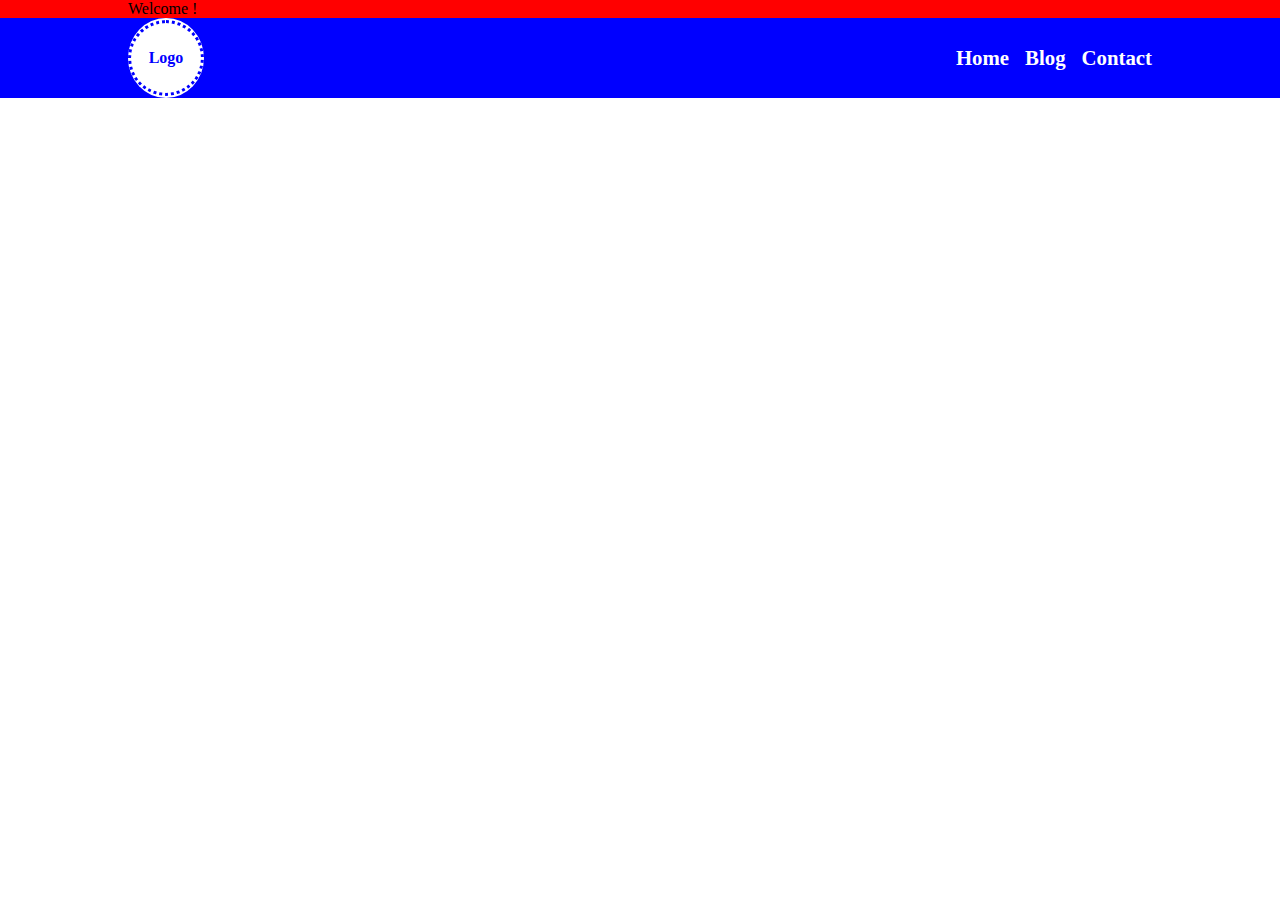
==== index.html @ e0f2f753 "first" ====
<!DOCTYPE html>
<html lang="en">
  <head>
    <meta charset="UTF-8" />
    <meta http-equiv="X-UA-Compatible" content="IE=edge" />
    <meta name="viewport" content="width=device-width, initial-scale=1.0" />
    <link rel="stylesheet" href="style.css" />
    <title>Flex blog</title>
  </head>
  <body>
    <div class="wrapper">
      <!-- global msg  section -->

      <section class="global">
        <div class="container">
          <div>Welcome !</div>
          <div><i class="fa-brands fa-facebook"></i></div>
          <div><i class="fa-brands fa-instagram"></i></div>
          <div><i class="fa-brands fa-tiktok"></i></div>
        </div>
      </section>

      <!-- Header section -->
      <header>
        <div class="container">
          <div class="logo">
            <div>Logo</div>
          </div>
          <ul>
            <li>Home</li>
            <li>Blog</li>
            <li>Contact</li>
          </ul>
        </div>
      </header>

      <!-- Hero section -->
    </div>
  </body>
</html>
---- style.css ----
body {
  margin: 0;
}

.container {
  width: 80%;
  margin: auto;
}

.global {
  background: red;
}

header {
  background: blue;
  color: white;
}

header > div {
  display: flex;
  justify-content: space-between;
  align-items: center;
}

header ul {
  display: flex;
}

header ul li {
  margin-left: 1rem;
  list-style: none;
  font-weight: bold;
  font-size: 1.3rem;
  cursor: pointer;
}

header ul li:hover {
  background: red;
  zoom: 150%;
}
.logo {
  width: 80x;
  height: 80px;
  background: white;
  color: blue;

  border-radius: 50%;
  display: flex;
  justify-content: center;
  align-items: center;
}

.logo div {
  width: 70px;
  height: 70px;
  border: 3px dotted blue;
  border-radius: 50%;

  display: flex;
  justify-content: center;
  align-items: center;
  font-weight: bold;
}
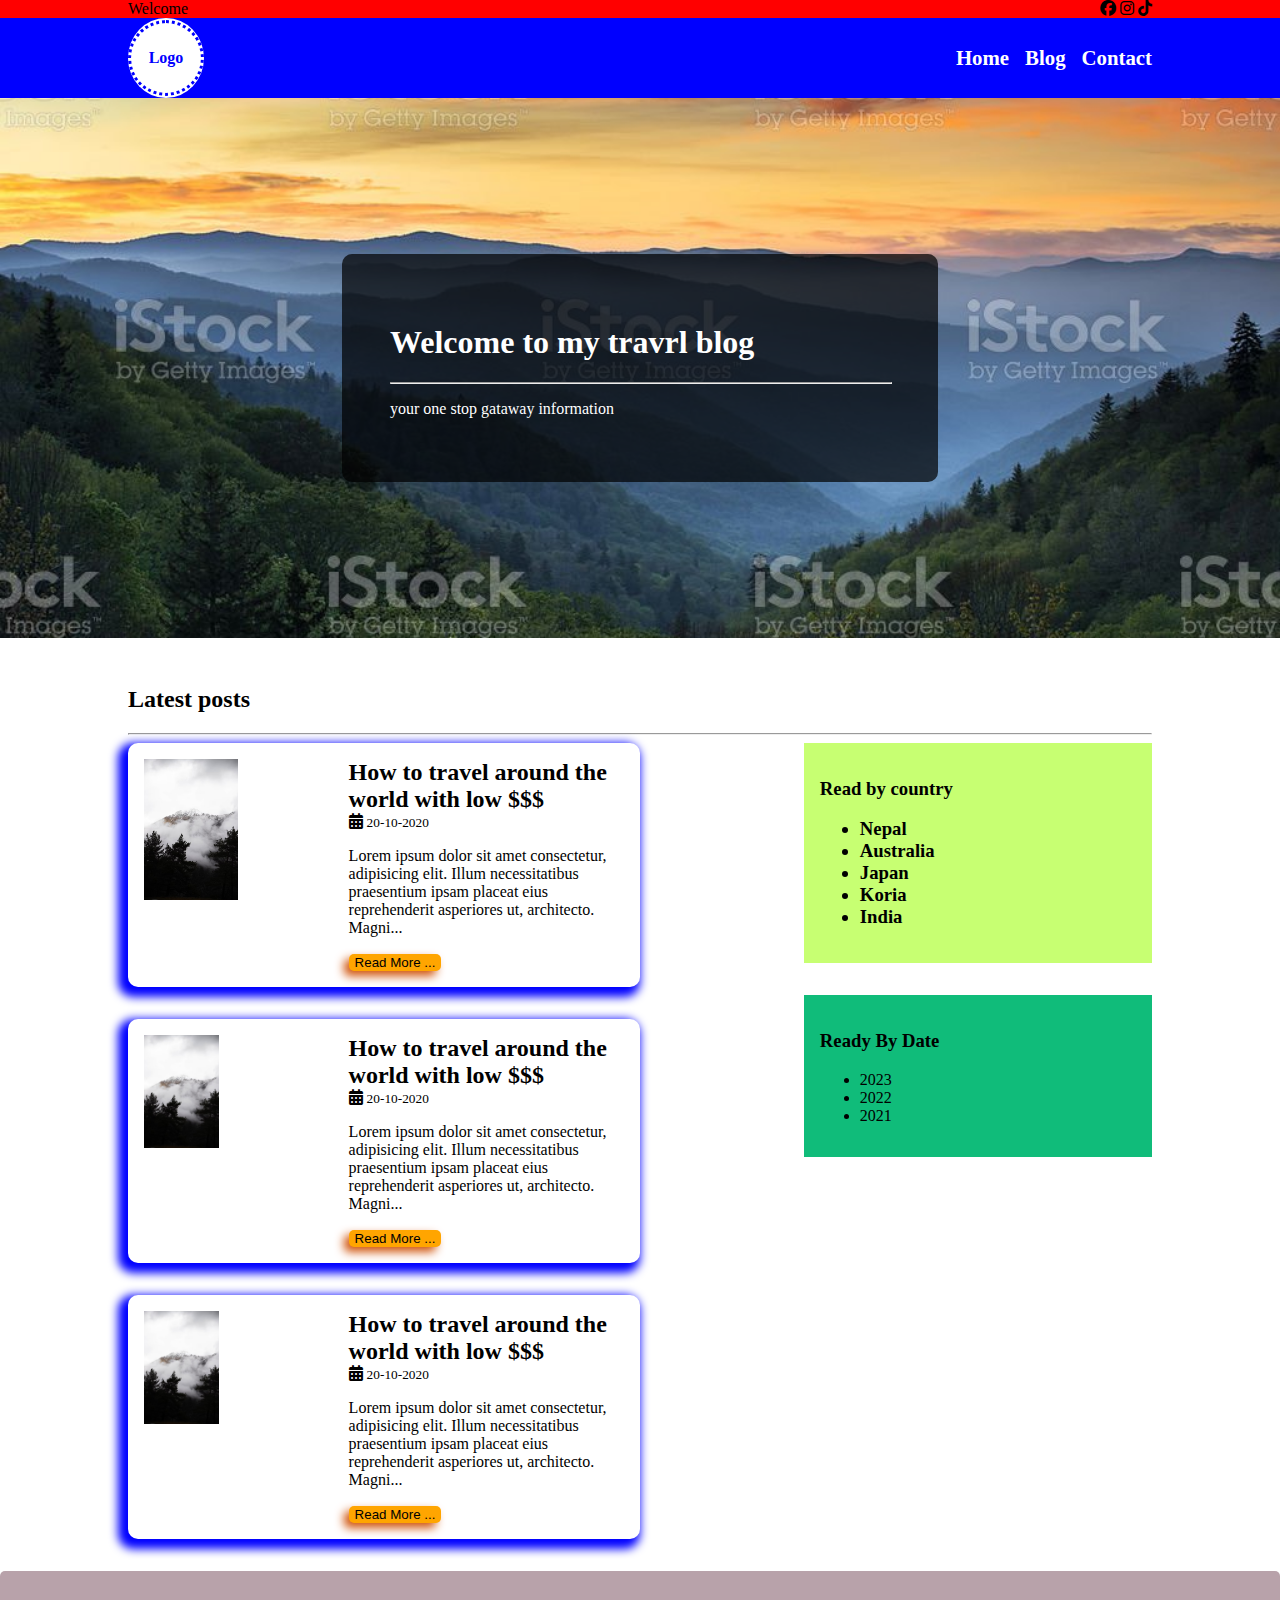
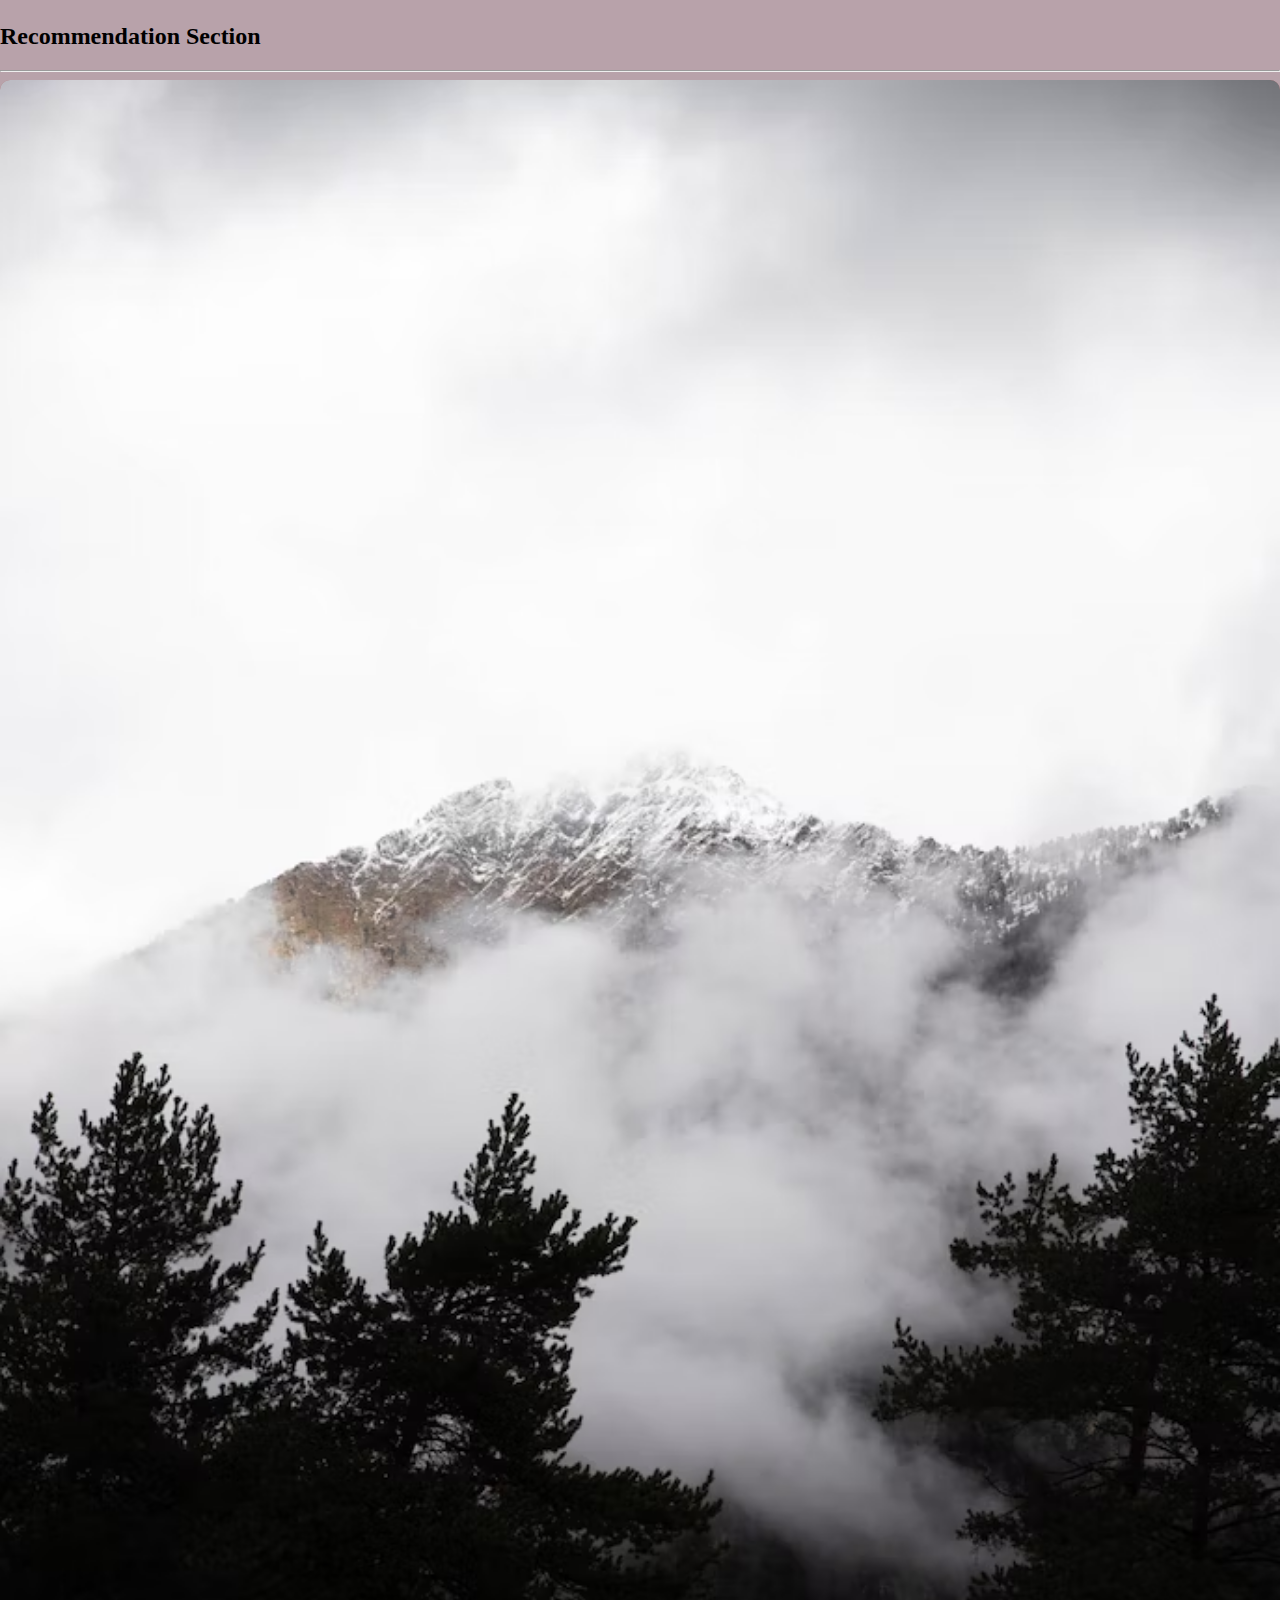
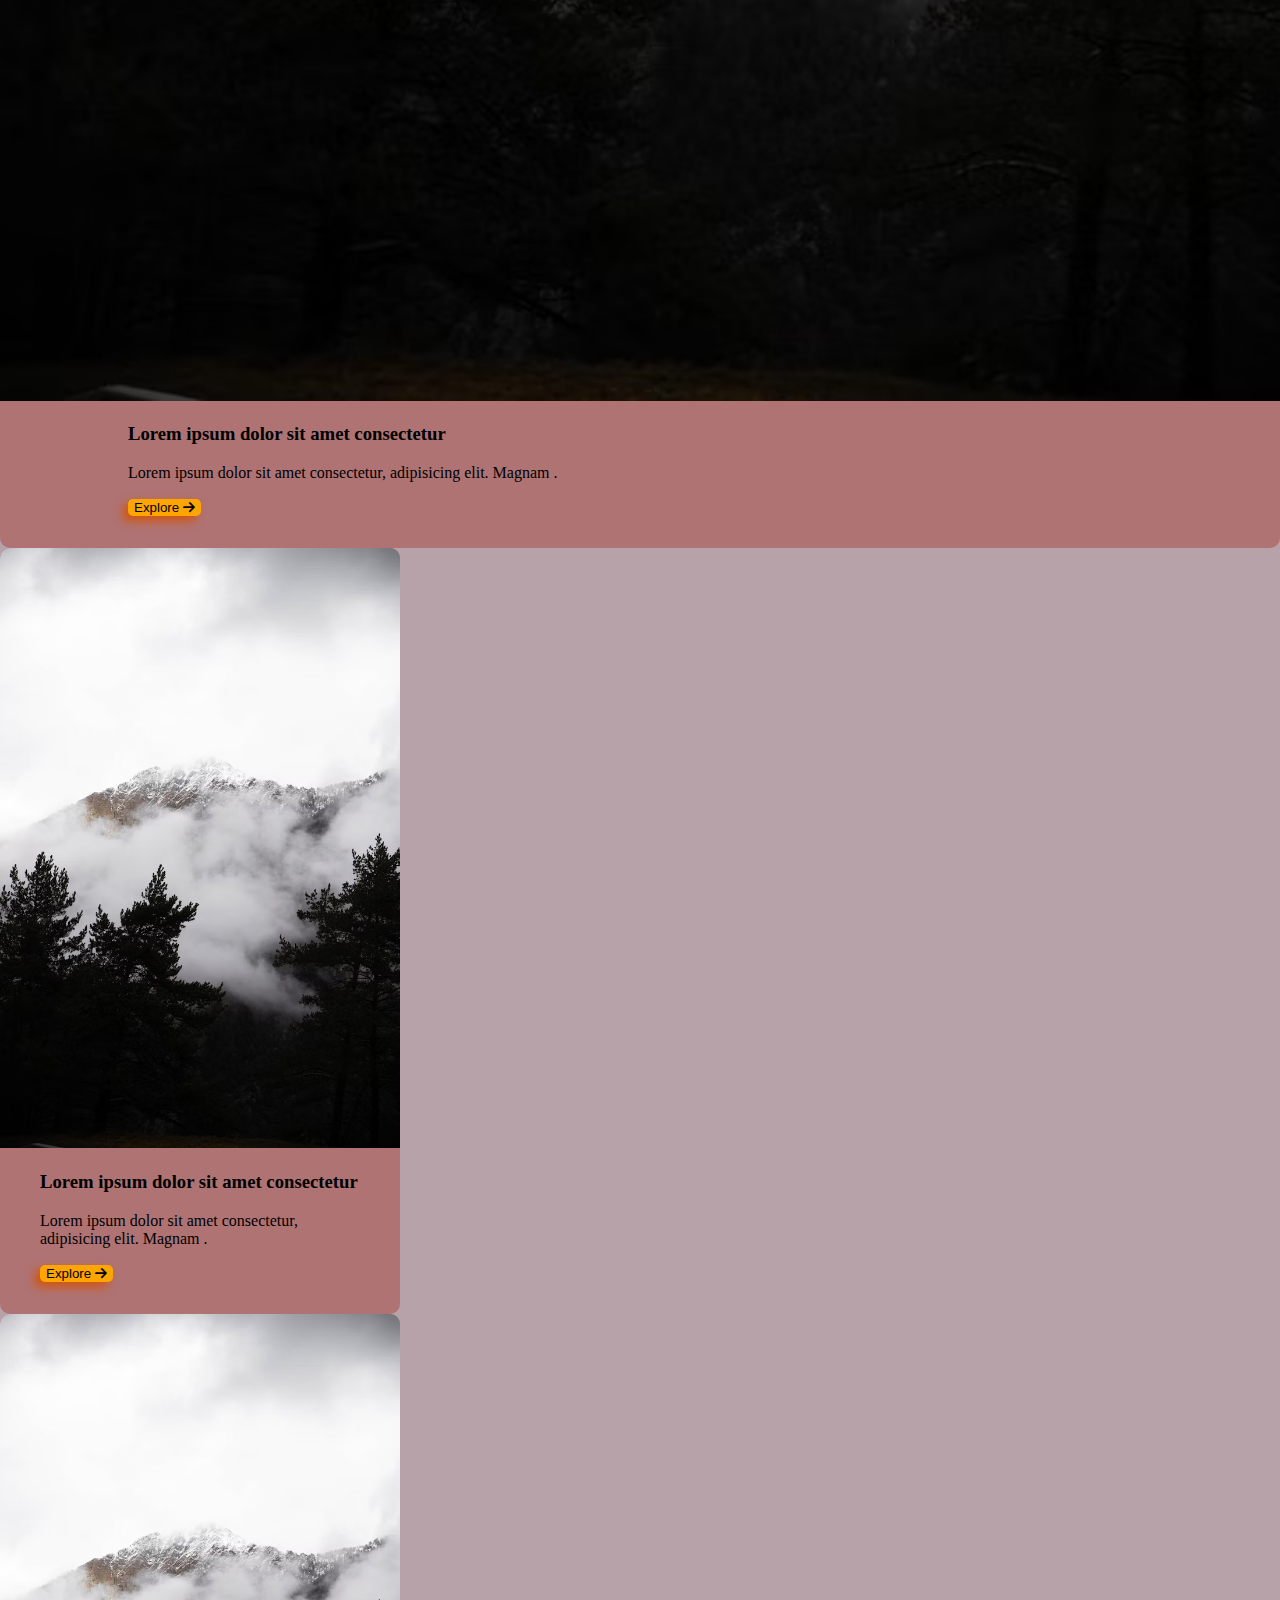
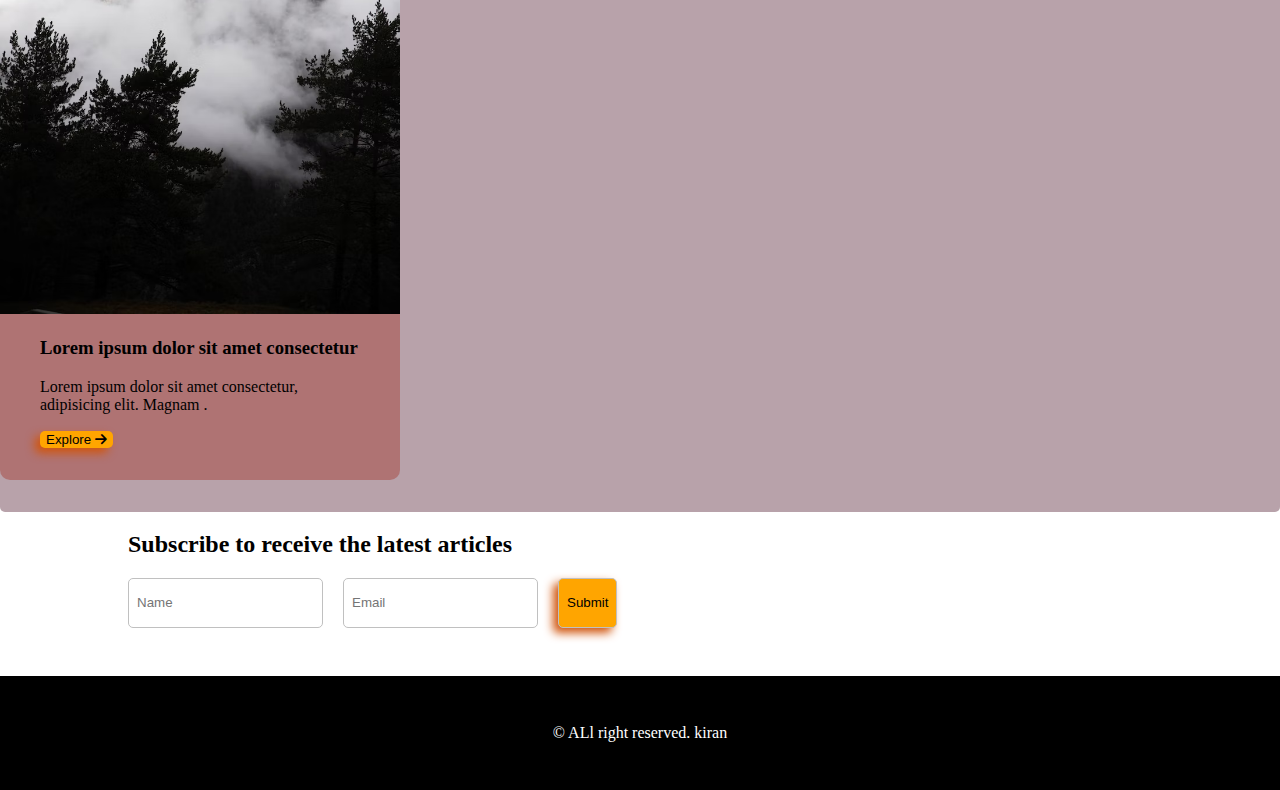
==== commit 6740d6c8: "kiran" ====
--- a/index.html
+++ b/index.html
@@ -4,7 +4,9 @@
     <meta charset="UTF-8" />
     <meta http-equiv="X-UA-Compatible" content="IE=edge" />
     <meta name="viewport" content="width=device-width, initial-scale=1.0" />
+    <link rel="stylesheet" href="https://cdnjs.cloudflare.com/ajax/libs/font-awesome/6.4.0/css/all.min.css">
     <link rel="stylesheet" href="style.css" />
+    
     <title>Flex blog</title>
   </head>
   <body>
@@ -12,13 +14,15 @@
       <!-- global msg  section -->
 
       <section class="global">
-        <div class="container">
-          <div>Welcome !</div>
-          <div><i class="fa-brands fa-facebook"></i></div>
-          <div><i class="fa-brands fa-instagram"></i></div>
-          <div><i class="fa-brands fa-tiktok"></i></div>
+        <div class="container flex">
+          Welcome
+        <span>  <i class="fa-brands fa-facebook"></i>
+          <i class="fa-brands fa-instagram"></i>
+          <i class="fa-brands fa-tiktok"></i>
+          </span>
         </div>
       </section>
+    </div>
 
       <!-- Header section -->
       <header>
@@ -35,6 +39,186 @@
       </header>
 
       <!-- Hero section -->
+
+      <section class="hero">
+        <div class="hero-content">
+            <h1> Welcome to my travrl blog</h1>
+            <hr>
+            <p>your one stop gataway information</p>
+        </div>
+      </section>
+
+    <!-- latest post section -->
+
+    <section class="container">
+        <h2>Latest posts</h2>
+        <hr />
+        <main class="main">
+          <div class="articles">
+        <article>
+              <div class="art-img">
+                <img src="./img/b.jpg" width="50%" alt="" />
+              </div>
+              <div class="art-content">
+                <div class="title">
+                  How to travel around the world with low $$$
+                </div>
+
+                <i class="fa-solid fa-calendar-days"></i>
+                <small>20-10-2020</small>
+                <p>
+                  Lorem ipsum dolor sit amet consectetur, adipisicing elit.
+                  Illum necessitatibus praesentium ipsam placeat eius
+                  reprehenderit asperiores ut, architecto. Magni...
+                </p>
+                <button class="btn">Read More ...</button>
+              </div>
+
+              
+            </article>
+
+            <article>
+                <div class="art-img">
+                  <img src="./img/b.jpg" width="40%" alt="" />
+                </div>
+                <div class="art-content">
+                  <div class="title">
+                    How to travel around the world with low $$$
+                  </div>
+  
+                  <i class="fa-solid fa-calendar-days"></i>
+                  <small>20-10-2020</small>
+                  <p>
+                    Lorem ipsum dolor sit amet consectetur, adipisicing elit.
+                    Illum necessitatibus praesentium ipsam placeat eius
+                    reprehenderit asperiores ut, architecto. Magni...
+                  </p>
+                  <button class="btn">Read More ...</button>
+                </div>
+  
+                
+              </article>
+              <article>
+                <div class="art-img">
+                  <img src="./img/b.jpg" width="40%" alt="" />
+                </div>
+                <div class="art-content">
+                  <div class="title">
+                    How to travel around the world with low $$$
+                  </div>
+  
+                  <i class="fa-solid fa-calendar-days"></i>
+                  <small>20-10-2020</small>
+                  <p>
+                    Lorem ipsum dolor sit amet consectetur, adipisicing elit.
+                    Illum necessitatibus praesentium ipsam placeat eius
+                    reprehenderit asperiores ut, architecto. Magni...
+                  </p>
+                  <button class="btn">Read More ...</button>
+                </div>
+  
+                
+              </article>
+          </div>
+          <aside class="side-links">
+            <div class="country">
+
+                <h3>Read by country
+                    <ul>
+                        <li>Nepal</li>
+                        <li>Australia</li>
+                        <li>Japan</li>
+                        <li>Koria</li>
+                        <li>India</li>
+                    </ul>
+                </h3>
+            </div>
+            <div class="date">
+                <h3> Ready By Date</h3>
+            <ul>
+                <li>2023</li>
+                <li>2022</li>
+                <li>2021</li>
+            </ul>
+            </div>
+            </aside>
+        </main>
+      </section>
+
+      <!-- recomm section -->
+      <section class="recc">
+        
+
+        <h2> Recommendation Section</h2>
+            <hr>
+            <div class="card-list">
+
+                <div class="card">
+                    <img src="./img/b.jpg" width="100%" alt="">
+
+                    
+                    <div class="container">
+                        <h3>Lorem ipsum dolor sit amet consectetur </h3>
+                        <p>Lorem ipsum dolor sit amet consectetur, adipisicing elit. Magnam .</p>
+
+                        <button class="btn">
+                            Explore <i class="fa-solid fa-arrow-right"></i>
+                        </button>
+                    </div>
+                </div>
+               </div>
+                <div class="card">
+                    <img src="./img/b.jpg" width="100%" alt="">
+
+
+                    <div class="container">
+                        <h3>Lorem ipsum dolor sit amet consectetur </h3>
+                        <p>Lorem ipsum dolor sit amet consectetur, adipisicing elit. Magnam .</p>
+
+                        <button class="btn">
+                            Explore <i class="fa-solid fa-arrow-right"></i>
+                        </button>
+                    </div>
+                </div>
+
+                <div class="card">
+                    <img src="./img/b.jpg" width="100%" alt="">
+
+
+                    <div class="container">
+                        <h3>Lorem ipsum dolor sit amet consectetur </h3>
+                        <p>Lorem ipsum dolor sit amet consectetur, adipisicing elit. Magnam .</p>
+
+                        <button class="btn">
+                            Explore <i class="fa-solid fa-arrow-right"></i>
+                        </button>
+                    </div>
+                </div>
+            </div>
+      </section>
+
+<!-- 
+      susbscribe section -->
+<section class="subs container">
+    <h2> Subscribe to receive the latest articles</h2>
+
+    <form action="">
+        <input type="text" name="" id="" placeholder="Name">
+        <input type="email" placeholder="Email">
+        <input type="submit" class="btn" >
+
+        </form>
+ 
+
+
+</section>
+
+<footer class="footer">
+    &copy; ALl right reserved.
+    kiran 
+</footer>
     </div>
+
+
   </body>
 </html>
--- a/style.css
+++ b/style.css
@@ -1,3 +1,9 @@
+:root{
+    --primary:blue:
+  
+}
+
+
 body {
   margin: 0;
 }
@@ -7,8 +13,17 @@
   margin: auto;
 }
 
+h2{
+    background: var(--primary);
+}
+
 .global {
   background: red;
+}
+
+.flex {
+  display: flex;
+  justify-content: space-between;
 }
 
 header {
@@ -61,3 +76,154 @@
   align-items: center;
   font-weight: bold;
 }
+/*hero section*/
+
+.hero {
+  background: url(./img/a.jpg) no-repeat center center;
+  background-size: cover;
+  min-height: 60vh;
+  display: flex;
+  justify-content:center ;
+  margin-bottom: 3rem;
+  align-items: center;
+}
+
+.hero-content {
+  background: rgb(0, 0, 0, 0.706);
+  width: 500px;
+  padding: 3rem;
+  color: white;
+  border-radius: 10px;
+  align-items: center;
+}
+
+.hero-content hr {
+  width: 100%;
+}
+
+/* LATES POST SECTION */
+
+.main {
+  display: flex;
+  justify-content: space-between;
+  gap: 1rem;
+}
+.articles {
+
+  width: 50%;
+
+}
+
+.side-links {
+  
+  width: 34%;
+}
+
+article{
+    display: flex;
+    gap: 1rem;
+    box-shadow: -5px 5px 10px 5px blue;
+    padding: 1rem;
+    margin-bottom: 2rem;
+    border-radius: 10px;
+}
+
+.art-img{
+    max-width: 300px;
+}
+
+
+.title{
+    font-size: 1.5rem;
+    font-weight: bold;
+    color: var(--primary);
+}
+
+.btn{
+    background: orange;
+    padding: o.5rem 1rem;
+    border: none;
+    border-radius: 5px;
+    box-shadow: -5px 5px 10px rgb(209, 85, 13);
+}
+
+
+article.btn{
+    float: right;
+}
+
+
+
+
+.footer{
+    background:black;
+    color: white;
+    padding:3rem;
+
+    display:flex;
+    justify-content: center;
+    margin-top: 3rem;
+}
+
+ /* side inks */
+
+
+
+ .country{
+    background: rgba(172, 255, 47, 0.679);
+    padding: 1rem;
+   
+    margin-bottom: 2rem;
+
+ }
+
+ .date{
+    background: rgb(16, 188, 122);
+    padding: 1rem;
+  
+   
+ }
+
+ /* Recomadtion section */
+
+ .recc{
+    background: rgb(184, 162, 170);
+    padding: 2rem 0 ;
+    border-radius: 5px;
+ }
+
+ .card{
+    background: rgb(175, 115, 115);
+    width: 400px;
+    padding-bottom: 2rem;
+    border-radius: 10px;
+    flex-grow: 1;
+    
+ }
+
+ .card img{
+    border-radius: 10px 10px 0 0 ;
+ }
+
+ .card-list{
+    display: flex;
+    flex-wrap: wrap;
+    gap: 1rem;
+ }
+
+ .subs{
+    padding: 3rem o;
+
+    display: flex;
+    justify-content: center;
+    flex-direction: column;
+
+ }
+
+ .subs input{
+    line-height: 2rem;
+    border-radius: 5px;
+    padding: 0.5rem;
+    border: 1px solid silver;
+    margin-right: 1rem;
+ }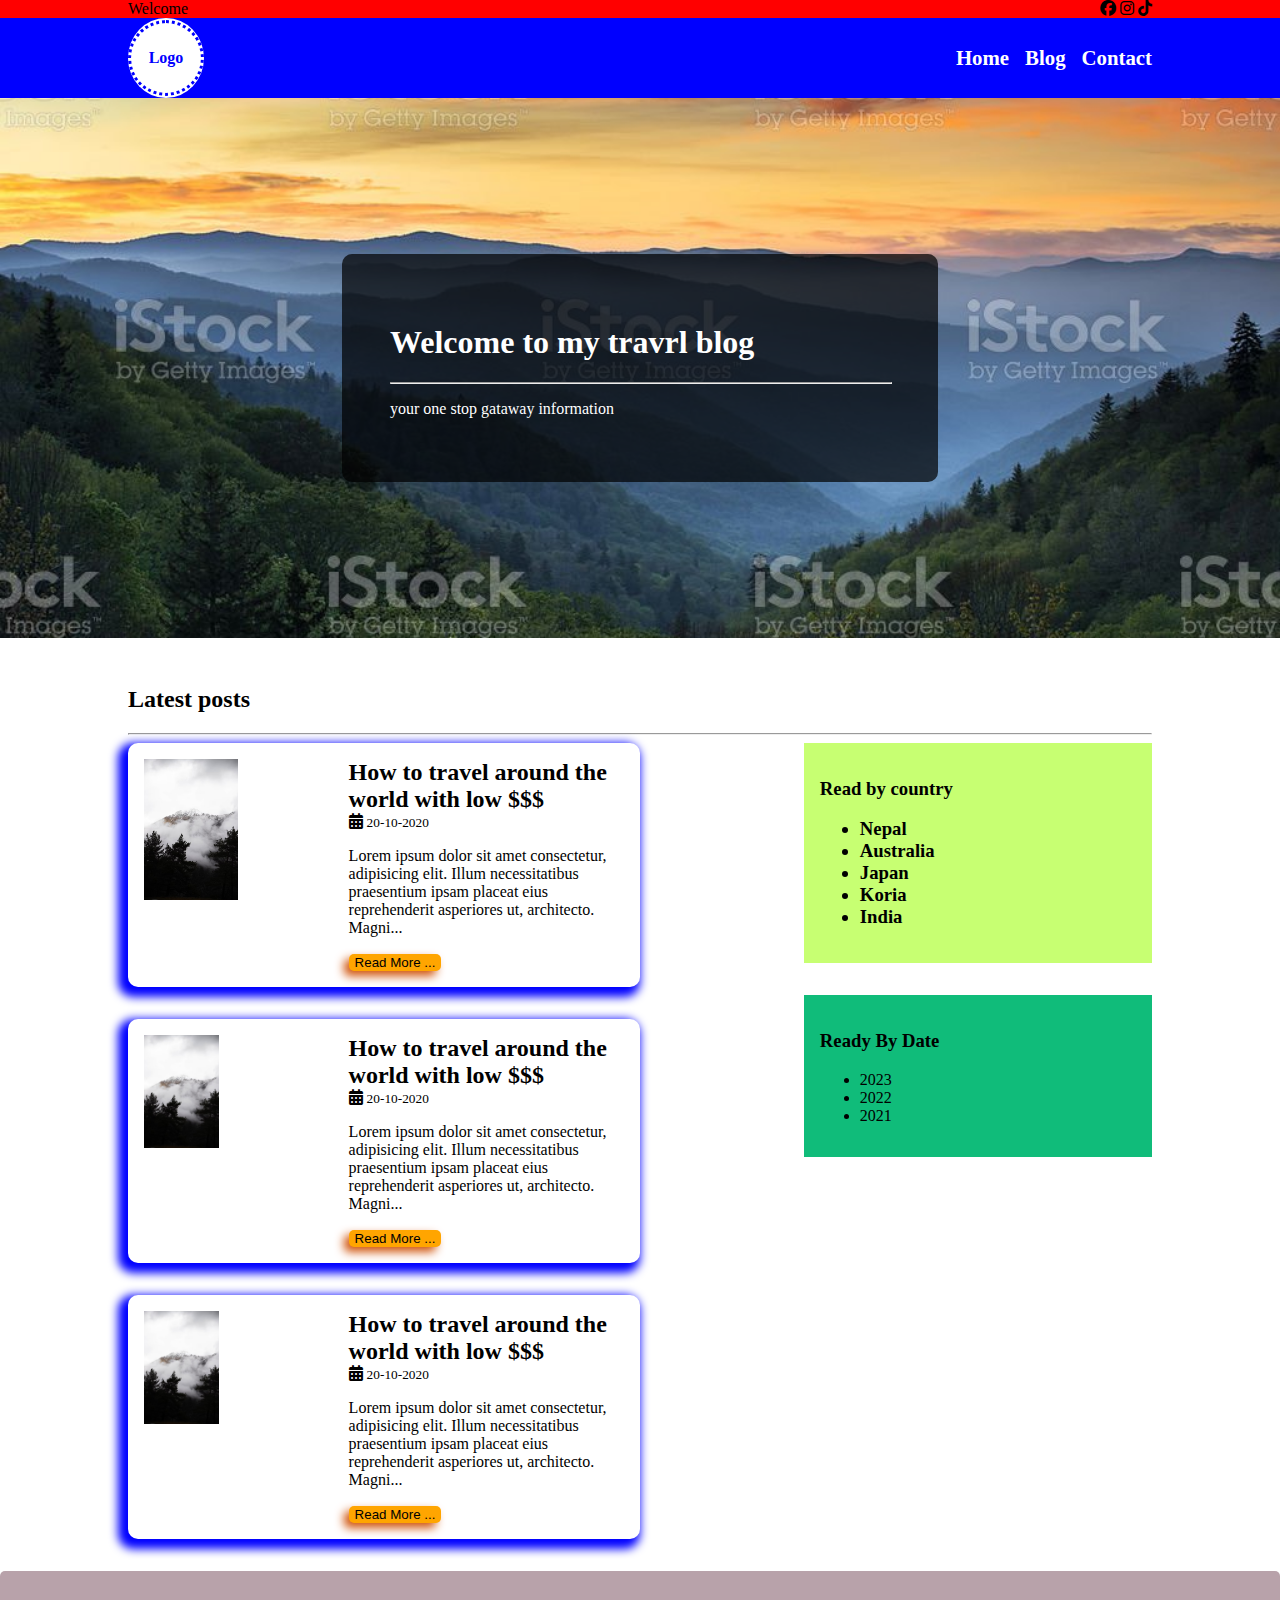
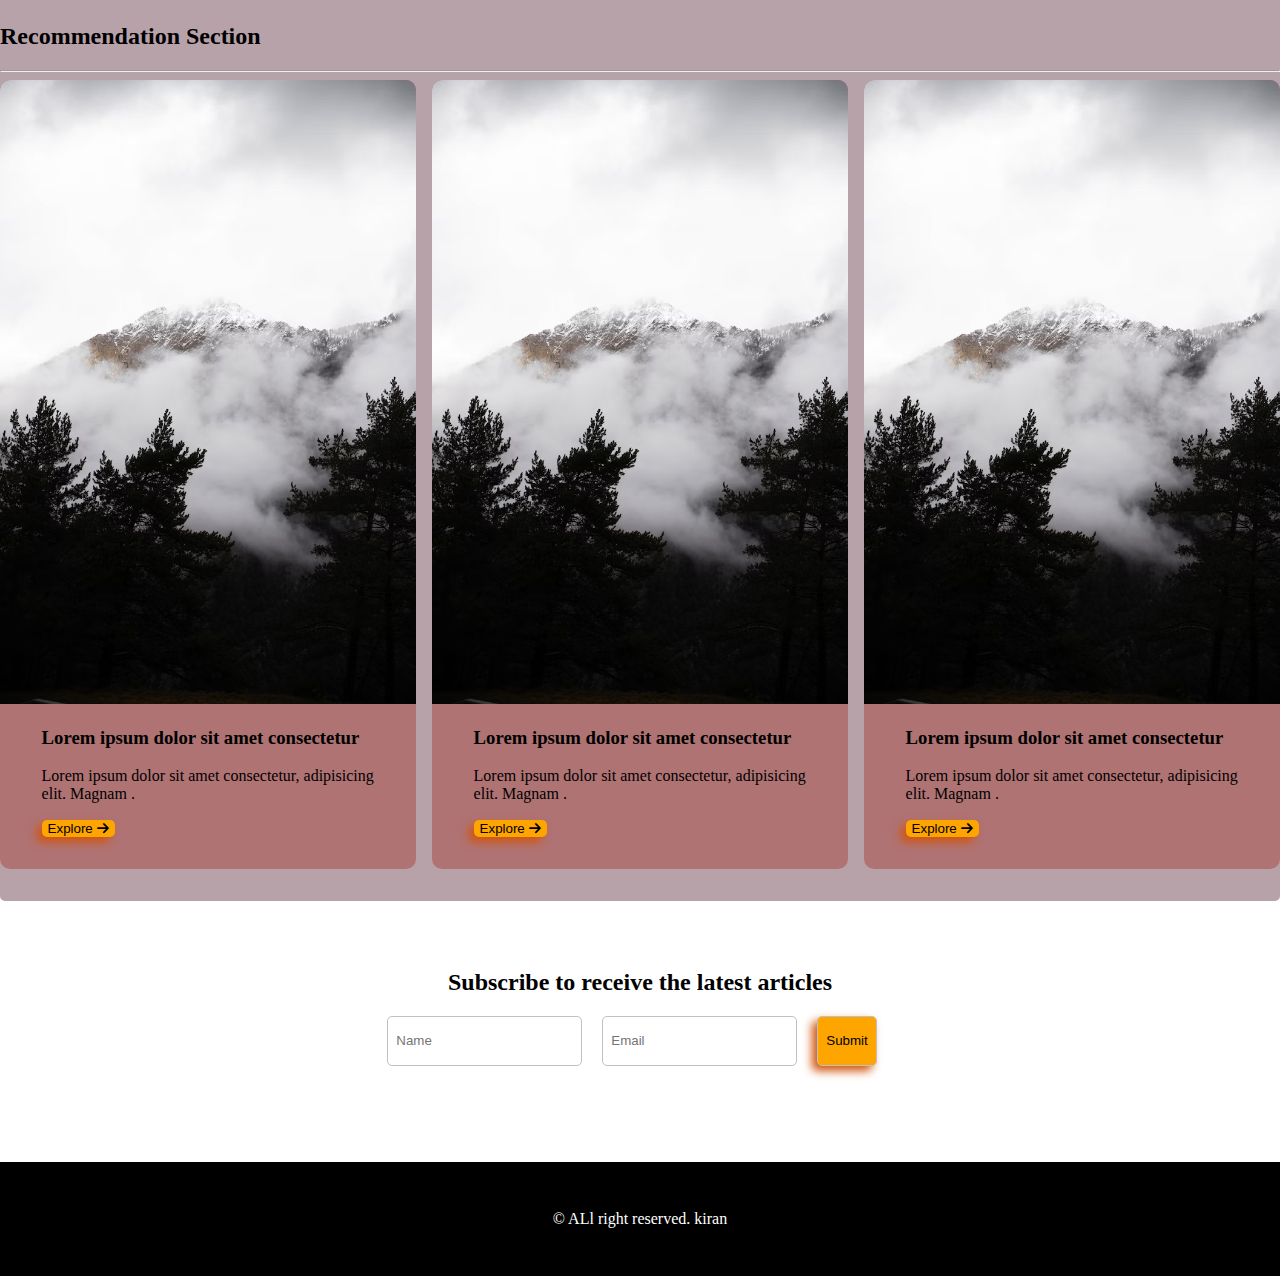
==== commit 7a6b14b9: "edited" ====
--- a/index.html
+++ b/index.html
@@ -143,10 +143,10 @@
             </div>
             </aside>
         </main>
-      </section>
+    </section>
 
       <!-- recomm section -->
-      <section class="recc">
+    <section class="recc">
         
 
         <h2> Recommendation Section</h2>
@@ -166,7 +166,7 @@
                         </button>
                     </div>
                 </div>
-               </div>
+               
                 <div class="card">
                     <img src="./img/b.jpg" width="100%" alt="">
 
--- a/style.css
+++ b/style.css
@@ -109,6 +109,8 @@
   gap: 1rem;
 }
 .articles {
+    display: flex;
+    flex-direction: column;
 
   width: 50%;
 
@@ -212,10 +214,10 @@
  }
 
  .subs{
-    padding: 3rem o;
-
-    display: flex;
-    justify-content: center;
+    padding: 3rem 0;
+
+    display: flex;
+    align-items: center;
     flex-direction: column;
 
  }
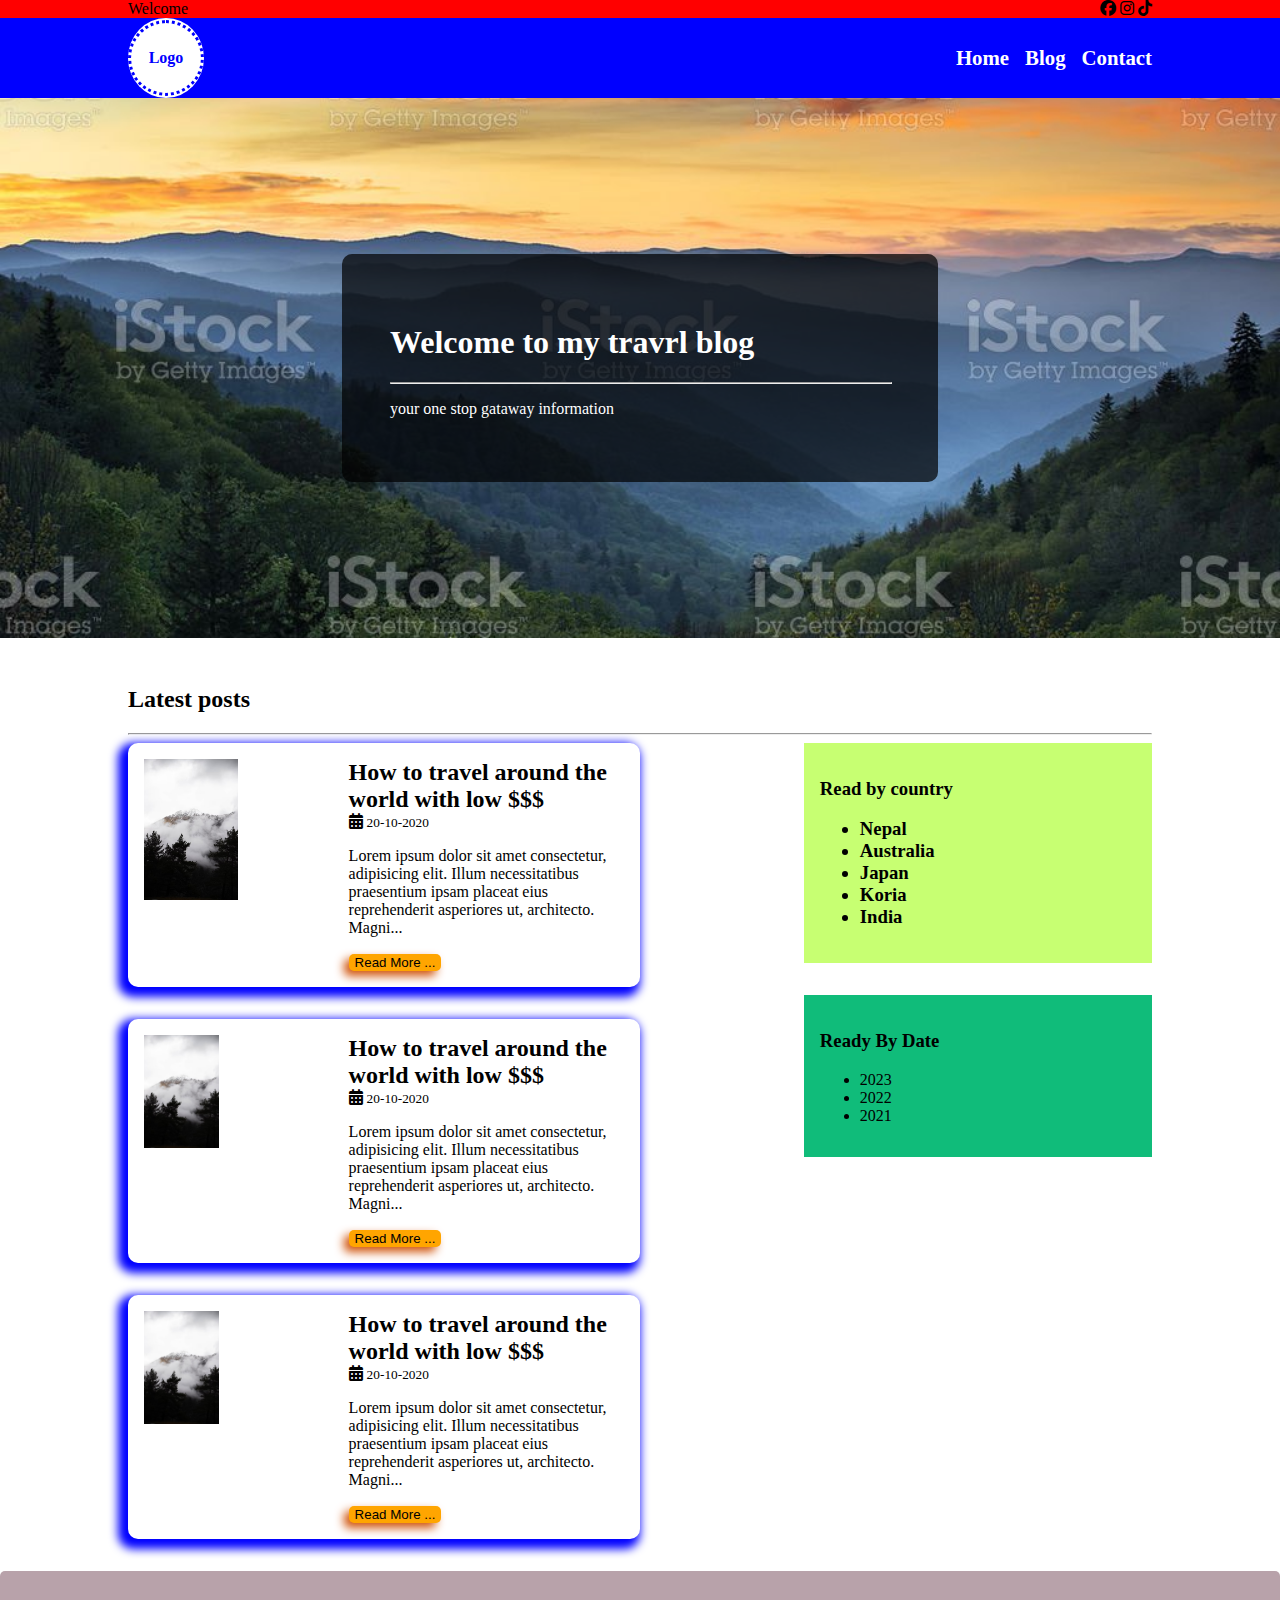
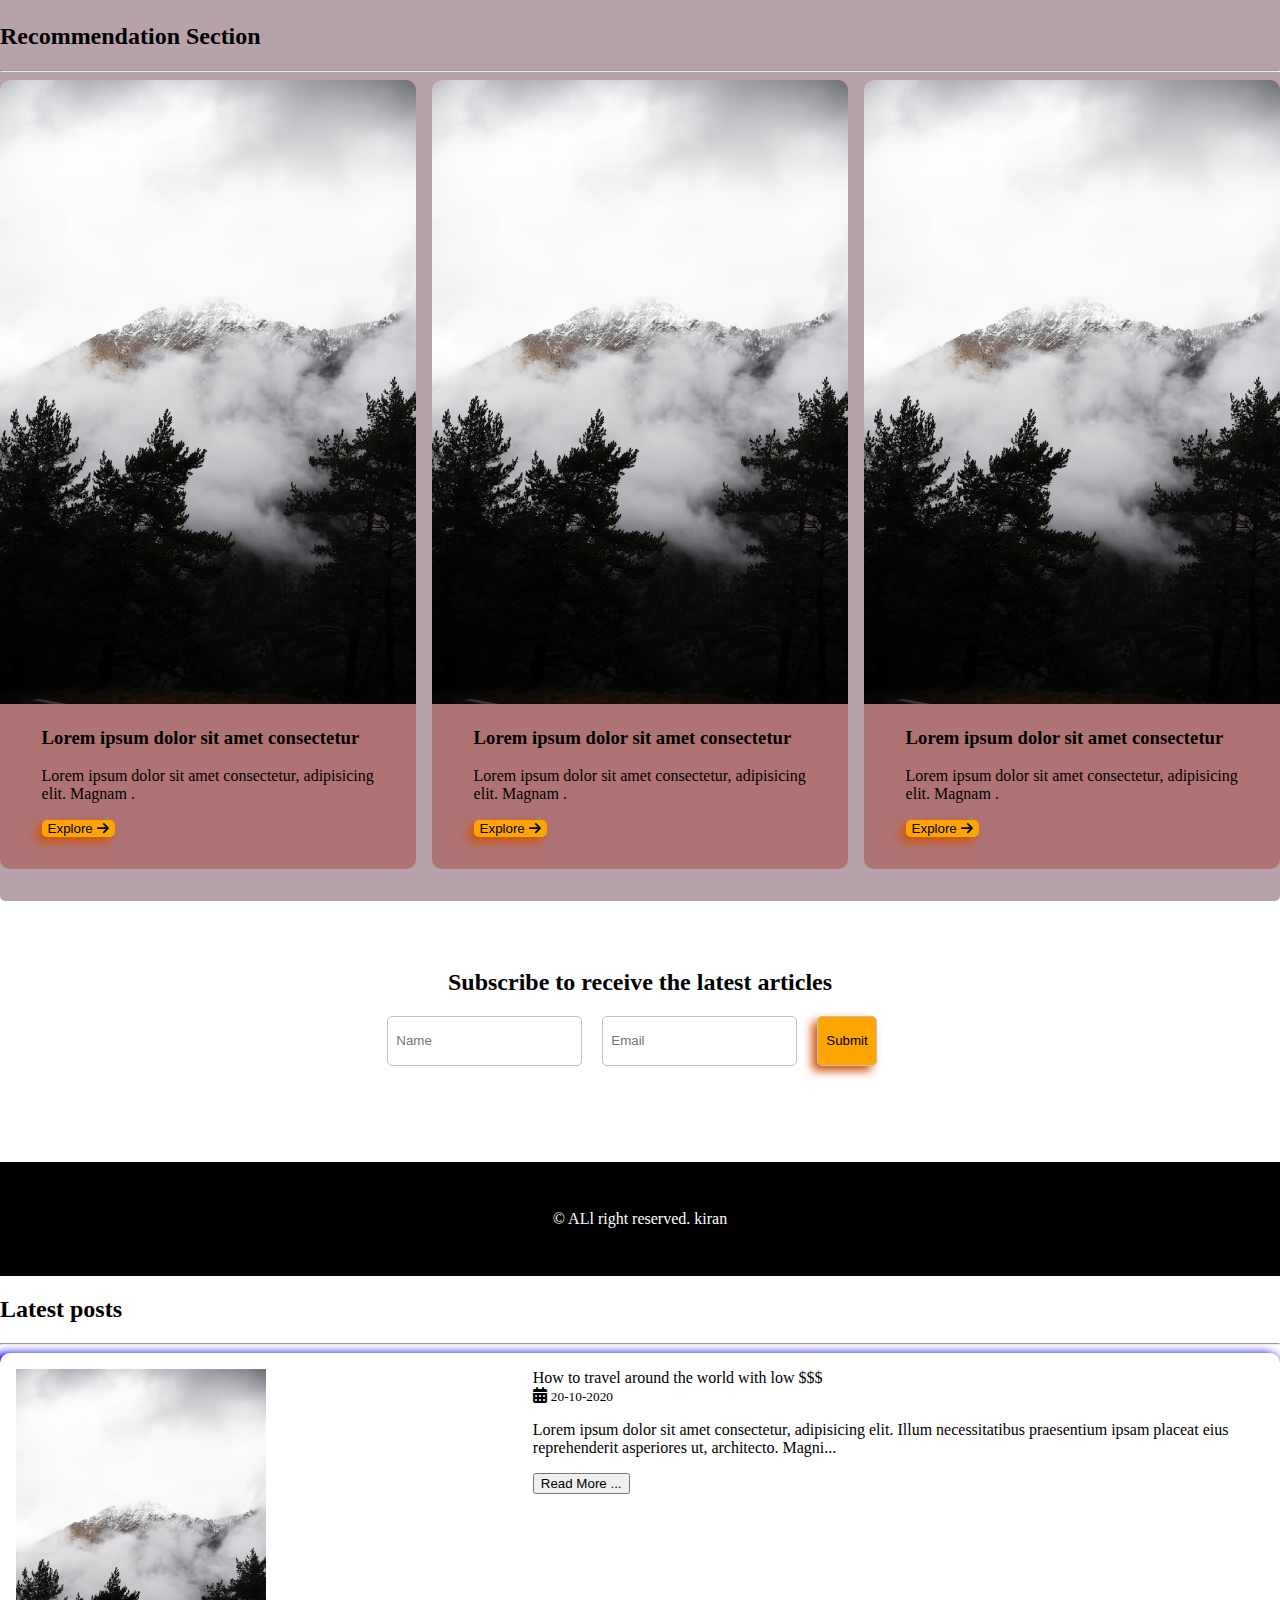
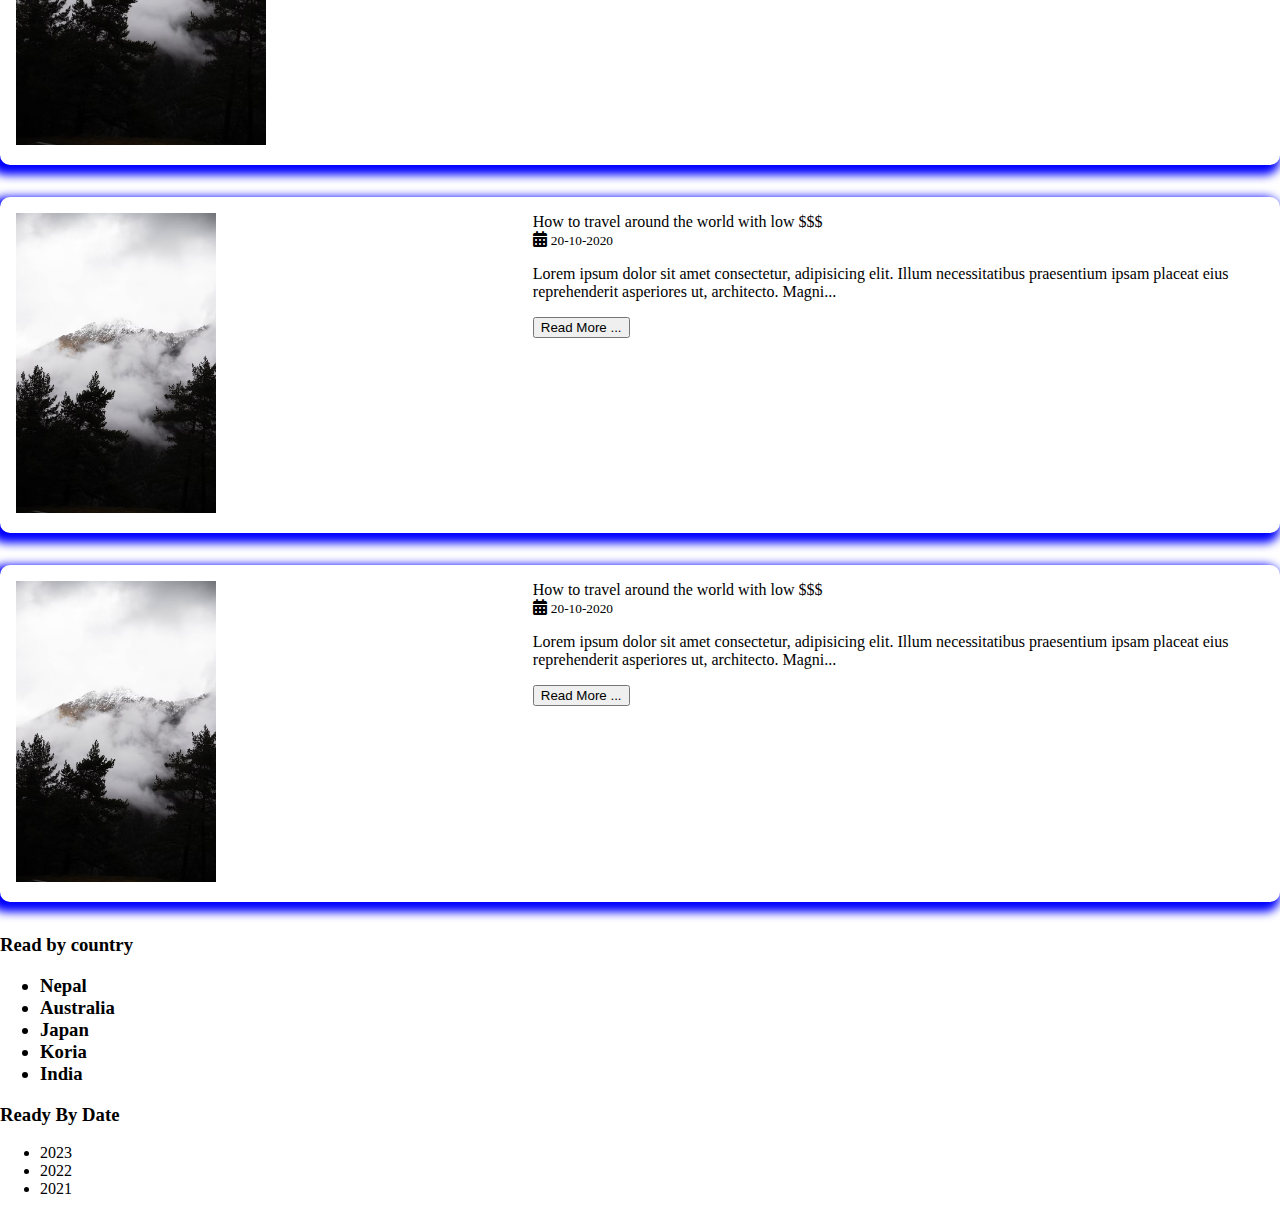
==== commit 3bb0b513: "new test copycat" ====
--- a/index.html
+++ b/index.html
@@ -217,6 +217,100 @@
     &copy; ALl right reserved.
     kiran 
 </footer>
+<section >
+    <h2>Latest posts</h2>
+    <hr />
+    <main>
+      <div>
+    <article>
+          <div>
+            <img src="./img/b.jpg" width="50%" alt="" />
+          </div>
+          <div>
+            <div>
+              How to travel around the world with low $$$
+            </div>
+
+            <i class="fa-solid fa-calendar-days"></i>
+            <small>20-10-2020</small>
+            <p>
+              Lorem ipsum dolor sit amet consectetur, adipisicing elit.
+              Illum necessitatibus praesentium ipsam placeat eius
+              reprehenderit asperiores ut, architecto. Magni...
+            </p>
+            <button >Read More ...</button>
+          </div>
+
+          
+        </article>
+
+        <article>
+            <div>
+              <img src="./img/b.jpg" width="40%" alt="" />
+            </div>
+            <div>
+              <div>
+                How to travel around the world with low $$$
+              </div>
+
+              <i class="fa-solid fa-calendar-days"></i>
+              <small>20-10-2020</small>
+              <p>
+                Lorem ipsum dolor sit amet consectetur, adipisicing elit.
+                Illum necessitatibus praesentium ipsam placeat eius
+                reprehenderit asperiores ut, architecto. Magni...
+              </p>
+              <button>Read More ...</button>
+            </div>
+
+            
+          </article>
+          <article>
+            <div>
+              <img src="./img/b.jpg" width="40%" alt="" />
+            </div>
+            <div >
+              <div>
+                How to travel around the world with low $$$
+              </div>
+
+              <i class="fa-solid fa-calendar-days"></i>
+              <small>20-10-2020</small>
+              <p>
+                Lorem ipsum dolor sit amet consectetur, adipisicing elit.
+                Illum necessitatibus praesentium ipsam placeat eius
+                reprehenderit asperiores ut, architecto. Magni...
+              </p>
+              <button>Read More ...</button>
+            </div>
+
+            
+          </article>
+      </div>
+      <aside >
+        <div >
+
+            <h3>Read by country
+                <ul>
+                    <li>Nepal</li>
+                    <li>Australia</li>
+                    <li>Japan</li>
+                    <li>Koria</li>
+                    <li>India</li>
+                </ul>
+            </h3>
+        </div>
+        <div >
+            <h3> Ready By Date</h3>
+        <ul>
+            <li>2023</li>
+            <li>2022</li>
+            <li>2021</li>
+        </ul>
+        </div>
+        </aside>
+    </main>
+</section>
     </div>
 
 
--- a/style.css
+++ b/style.css
@@ -228,4 +228,81 @@
     padding: 0.5rem;
     border: 1px solid silver;
     margin-right: 1rem;
- }+ }
+/* mobile
+/* max-with: 600px
+min-with: 600px */
+ /* @media  ( max-width:600px) {
+    .global{
+        display:none;
+    }
+    
+ } */ 
+
+ /* Ipads width : 600-900 */
+ @media (max-width: 992px) 
+    
+  {
+    .main {
+        display: flex;
+        flex-direction : column;
+
+      
+      }
+
+
+.article{
+    display: flex;
+    gap: 1rem;
+    box-shadow: -5px 5px 10px 5px blue;
+    padding: 1rem;
+    margin-bottom: 2rem;
+    border-radius: 10px;
+}
+
+.side-links{
+    display: flex;
+    justify-content: space-between;
+    gap: 1rem;
+    margin-bottom: 1rem;
+}
+
+.country, .date{
+    width: 50%;
+}
+.country {
+    margin-bottom: 0;
+}
+
+
+ }
+
+
+ /* mobile  withd  below 600*/
+ @media (max-width: 600px) {
+    .article{
+        display: flex;
+       
+        flex-direction: column;
+    }
+    .art-img{
+        max-width: 100px;
+    }
+
+    article .btn{
+        width: 100%;
+    }
+
+    form{
+        display: flex;
+        flex-direction: column;
+        width: 100%;
+        gap: 1rem;
+    }
+
+    form input{
+        width: 100%;
+    }
+ }
+
+
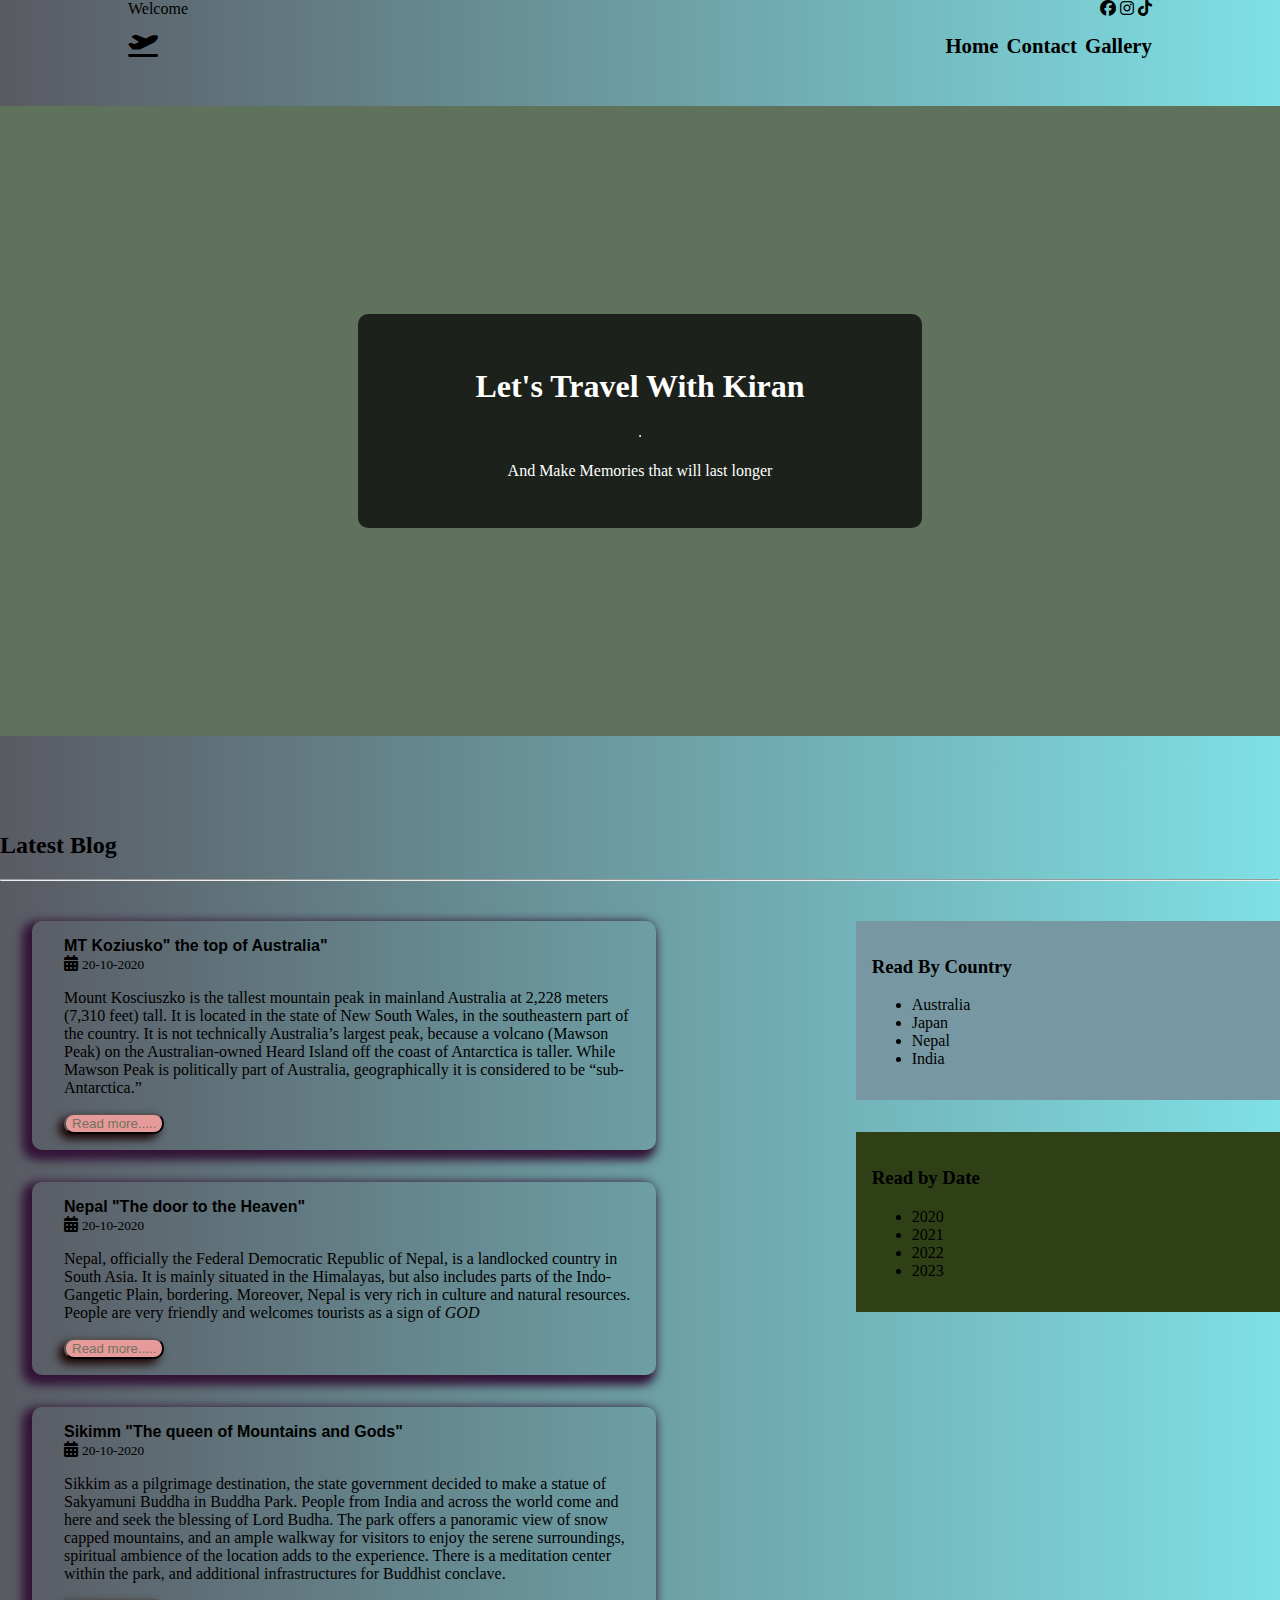
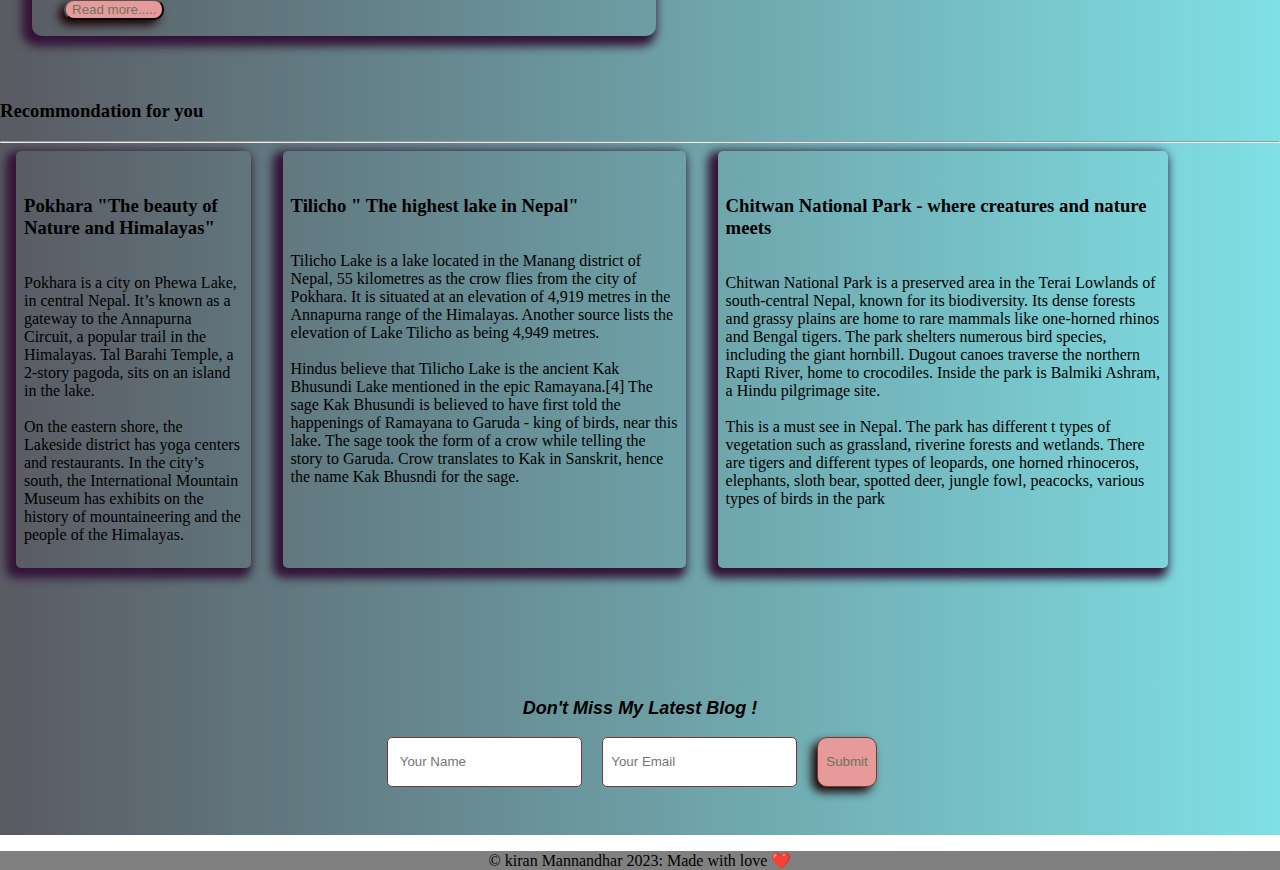
==== commit 4fb5545c: "Rename test.html to index.html" ====
--- a/index.html
+++ b/index.html
@@ -3,316 +3,194 @@
   <head>
     <meta charset="UTF-8" />
     <meta http-equiv="X-UA-Compatible" content="IE=edge" />
-    <meta name="viewport" content="width=device-width, initial-scale=1.0" />
-    <link rel="stylesheet" href="https://cdnjs.cloudflare.com/ajax/libs/font-awesome/6.4.0/css/all.min.css">
-    <link rel="stylesheet" href="style.css" />
-    
-    <title>Flex blog</title>
+    <meta name="viewport" content="width=, initial-scale=1.0" />
+    <title>Blog</title>
+    <link rel="stylesheet" href="test.css" />
+    <link rel="stylesheet"
+    href="https://cdnjs.cloudflare.com/ajax/libs/font-awesome/6.4.0/css/all.min.css"">
   </head>
+
   <body>
-    <div class="wrapper">
-      <!-- global msg  section -->
-
+    <div class="whole">
+      <!-- global section -->
       <section class="global">
-        <div class="container flex">
+        <div class="logo flex">
           Welcome
-        <span>  <i class="fa-brands fa-facebook"></i>
-          <i class="fa-brands fa-instagram"></i>
-          <i class="fa-brands fa-tiktok"></i>
-          </span>
+          <span>
+            <i class="fa-brands fa-facebook"></i>
+            <i class="fa-brands fa-instagram"></i>
+            <i class="fa-brands fa-tiktok"></i
+          ></span>
         </div>
       </section>
-    </div>
+      <!-- hearder section -->
+      <header>
+      
+        <div class="logo">
+       
+          <div class="nav">
+            <div><i class="fa-sharp fa-solid fa-plane-departure fa-bounce fa-xl"></i></div>
+          </div>
+          
 
-      <!-- Header section -->
-      <header>
-        <div class="container">
-          <div class="logo">
-            <div>Logo</div>
-          </div>
           <ul>
-            <li>Home</li>
-            <li>Blog</li>
-            <li>Contact</li>
+            <li><a href="test.html" target="blank">Home</a></li>
+            <li><a href="contact.html" target="blank">Contact</a></li>
+            <li><a href="gallery.html" target="_blank">Gallery</a></li>
           </ul>
         </div>
       </header>
+      <!-- Hero Section -->
 
-      <!-- Hero section -->
+      <section class="welcome">
+        
+      
+        <div class="hero">
+          <h1>Let's Travel With Kiran</h1>
+          <hr />
+          <p>And Make Memories that will last longer</p>
+        </div>
+      </section>
+      <!-- main section -->
 
-      <section class="hero">
-        <div class="hero-content">
-            <h1> Welcome to my travrl blog</h1>
-            <hr>
-            <p>your one stop gataway information</p>
+      <section class="thirdsection">
+        <h2>Latest Blog</h2>
+        <hr />
+
+        <main class="latest">
+          <div class="articles">
+            <article class="article">
+              <div class="imge">
+                <img src="./img/mount.jpg" width="300px"  alt="" />
+              </div>
+              <div class="content">
+                <div class="title">MT Koziusko" the top of Australia"</div>
+                <i class="fa-solid fa-calendar-days"></i>
+                <small>20-10-2020</small>
+                <p>Mount Kosciuszko is the tallest mountain peak in mainland Australia at 2,228 meters (7,310 feet) tall. It is located in the state of New South Wales, in the southeastern part of the country. It is not technically Australia’s largest peak, because a volcano (Mawson Peak) on the Australian-owned Heard Island off the coast of Antarctica is taller. While Mawson Peak is politically part of Australia, geographically it is considered to be “sub-Antarctica.”
+                </p>
+
+                <button class="btn">Read more.....</button>
+              </div>
+            </article>
+
+            <article class="article">
+              <div class="imge">
+                <img src="./img/nep.jpg" width="300px" alt="" />
+              </div>
+              <div class="content">
+                <div class="title">Nepal "The door to the Heaven"</div>
+                <i class="fa-solid fa-calendar-days"></i>
+                <small>20-10-2020</small>
+                <p>
+                  Nepal, officially the Federal Democratic Republic of Nepal, is
+                  a landlocked country in South Asia. It is mainly situated in
+                  the Himalayas, but also includes parts of the Indo-Gangetic
+                  Plain, bordering. Moreover, Nepal is very rich in culture and natural resources. People are very friendly and welcomes tourists as a sign of <em>GOD</em>
+                </p>
+
+                <button class="btn">Read more.....</button>
+              </div>
+            </article>
+
+            <article class="article">
+              <div class="imge">
+                <img src="./img/Buddha.jpg" width="300px" alt="" />
+              </div>
+              <div class="content">
+                <div class="title">Sikimm "The queen of Mountains and Gods"</div>
+                <i class="fa-solid fa-calendar-days"></i>
+                <small>20-10-2020</small>
+                <p>
+                  Sikkim as a pilgrimage destination, the state government decided to make a statue of Sakyamuni Buddha in Buddha Park. People from India and across the world come and here and seek the blessing of Lord Budha. The park offers a panoramic view of snow capped mountains, and an ample walkway for visitors to enjoy the serene surroundings, spiritual ambience of the location adds to the experience. There is a meditation center within the park, and additional infrastructures for Buddhist conclave.
+                </p>
+
+                <button class="btn">Read more.....</button>
+              </div>
+            </article>
+          </div>
+
+          <aside class="links">
+            <div class="country">
+              <h3>Read By Country</h3>
+              <ul>
+                <li>Australia</li>
+                <li>Japan</li>
+                <li>Nepal</li>
+                <li>India</li>
+              </ul>
+            </div>
+
+            <div class="date">
+              <h3>Read by Date</h3>
+              <ul>
+                <li>2020</li>
+                <li>2021</li>
+                <li>2022</li>
+                <li>2023</li>
+              </ul>
+            </div>
+          </aside>
+        </main>
+      </section>
+
+      <!-- Recommondation page section -->
+
+      <section class="recom">
+        <h3>Recommondation for you</h3>
+        <hr />
+        <div class="mainreco">
+          <div class="recontent">
+            <div class="imge">
+              <img src="./img/pokhara.jpg" width="400px" alt="" />
+            </div>
+            <h3>Pokhara "The beauty of Nature and Himalayas"</h3>
+            <p>
+              Pokhara is a city on Phewa Lake, in central Nepal. It’s known as a gateway to the Annapurna Circuit, a popular trail in the Himalayas. Tal Barahi Temple, a 2-story pagoda, sits on an island in the lake.<br> <br> On the eastern shore, the Lakeside district has yoga centers and restaurants. In the city’s south, the International Mountain Museum has exhibits on the history of mountaineering and the people of the Himalayas.
+              
+            </p>
+
+          </div>
+
+          <div class="recontent">
+            <div class="imge">
+              <img src="./img/tilicho.jpg" width="400px" alt="" />
+            </div>
+            <h3>Tilicho " The highest lake in Nepal"</h3>
+            <p>
+              Tilicho Lake is a lake located in the Manang district of Nepal, 55 kilometres as the crow flies from the city of Pokhara. It is situated at an elevation of 4,919 metres in the Annapurna range of the Himalayas. Another source lists the elevation of Lake Tilicho as being 4,949 metres.<br> <br>Hindus believe that Tilicho Lake is the ancient Kak Bhusundi Lake mentioned in the epic Ramayana.[4] The sage Kak Bhusundi is believed to have first told the happenings of Ramayana to Garuda - king of birds, near this lake. The sage took the form of a crow while telling the story to Garuda. Crow translates to Kak in Sanskrit, hence the name Kak Bhusndi for the sage.
+            </p>
+          </div>
+
+          <div class="recontent">
+            <div class="imge">
+              <img src="./img/rihino.jpg" width="370px" alt="" />
+            </div>
+            <h3>Chitwan National Park - where creatures and nature meets</h3>
+            <p>
+              Chitwan National Park is a preserved area in the Terai Lowlands of south-central Nepal, known for its biodiversity. Its dense forests and grassy plains are home to rare mammals like one-horned rhinos and Bengal tigers. The park shelters numerous bird species, including the giant hornbill. Dugout canoes traverse the northern Rapti River, home to crocodiles. Inside the park is Balmiki Ashram, a Hindu pilgrimage site.<br> <br>
+              This is a must see in Nepal. The park has different t types of vegetation such as grassland, riverine forests and wetlands. There are tigers and different types of leopards, one horned rhinoceros, elephants, sloth bear, spotted deer, jungle fowl, peacocks, various types of birds in the park
+            </p>
+          </div>
         </div>
       </section>
 
-    <!-- latest post section -->
+      <!-- Form section -->
 
-    <section class="container">
-        <h2>Latest posts</h2>
-        <hr />
-        <main class="main">
-          <div class="articles">
-        <article>
-              <div class="art-img">
-                <img src="./img/b.jpg" width="50%" alt="" />
-              </div>
-              <div class="art-content">
-                <div class="title">
-                  How to travel around the world with low $$$
-                </div>
-
-                <i class="fa-solid fa-calendar-days"></i>
-                <small>20-10-2020</small>
-                <p>
-                  Lorem ipsum dolor sit amet consectetur, adipisicing elit.
-                  Illum necessitatibus praesentium ipsam placeat eius
-                  reprehenderit asperiores ut, architecto. Magni...
-                </p>
-                <button class="btn">Read More ...</button>
-              </div>
-
-              
-            </article>
-
-            <article>
-                <div class="art-img">
-                  <img src="./img/b.jpg" width="40%" alt="" />
-                </div>
-                <div class="art-content">
-                  <div class="title">
-                    How to travel around the world with low $$$
-                  </div>
-  
-                  <i class="fa-solid fa-calendar-days"></i>
-                  <small>20-10-2020</small>
-                  <p>
-                    Lorem ipsum dolor sit amet consectetur, adipisicing elit.
-                    Illum necessitatibus praesentium ipsam placeat eius
-                    reprehenderit asperiores ut, architecto. Magni...
-                  </p>
-                  <button class="btn">Read More ...</button>
-                </div>
-  
-                
-              </article>
-              <article>
-                <div class="art-img">
-                  <img src="./img/b.jpg" width="40%" alt="" />
-                </div>
-                <div class="art-content">
-                  <div class="title">
-                    How to travel around the world with low $$$
-                  </div>
-  
-                  <i class="fa-solid fa-calendar-days"></i>
-                  <small>20-10-2020</small>
-                  <p>
-                    Lorem ipsum dolor sit amet consectetur, adipisicing elit.
-                    Illum necessitatibus praesentium ipsam placeat eius
-                    reprehenderit asperiores ut, architecto. Magni...
-                  </p>
-                  <button class="btn">Read More ...</button>
-                </div>
-  
-                
-              </article>
-          </div>
-          <aside class="side-links">
-            <div class="country">
-
-                <h3>Read by country
-                    <ul>
-                        <li>Nepal</li>
-                        <li>Australia</li>
-                        <li>Japan</li>
-                        <li>Koria</li>
-                        <li>India</li>
-                    </ul>
-                </h3>
-            </div>
-            <div class="date">
-                <h3> Ready By Date</h3>
-            <ul>
-                <li>2023</li>
-                <li>2022</li>
-                <li>2021</li>
-            </ul>
-            </div>
-            </aside>
-        </main>
-    </section>
-
-      <!-- recomm section -->
-    <section class="recc">
+      <section class="fom">
+        <h3 class="headform" >Don't Miss My Latest Blog !</h3>
         
-
-        <h2> Recommendation Section</h2>
-            <hr>
-            <div class="card-list">
-
-                <div class="card">
-                    <img src="./img/b.jpg" width="100%" alt="">
-
-                    
-                    <div class="container">
-                        <h3>Lorem ipsum dolor sit amet consectetur </h3>
-                        <p>Lorem ipsum dolor sit amet consectetur, adipisicing elit. Magnam .</p>
-
-                        <button class="btn">
-                            Explore <i class="fa-solid fa-arrow-right"></i>
-                        </button>
-                    </div>
-                </div>
-               
-                <div class="card">
-                    <img src="./img/b.jpg" width="100%" alt="">
-
-
-                    <div class="container">
-                        <h3>Lorem ipsum dolor sit amet consectetur </h3>
-                        <p>Lorem ipsum dolor sit amet consectetur, adipisicing elit. Magnam .</p>
-
-                        <button class="btn">
-                            Explore <i class="fa-solid fa-arrow-right"></i>
-                        </button>
-                    </div>
-                </div>
-
-                <div class="card">
-                    <img src="./img/b.jpg" width="100%" alt="">
-
-
-                    <div class="container">
-                        <h3>Lorem ipsum dolor sit amet consectetur </h3>
-                        <p>Lorem ipsum dolor sit amet consectetur, adipisicing elit. Magnam .</p>
-
-                        <button class="btn">
-                            Explore <i class="fa-solid fa-arrow-right"></i>
-                        </button>
-                    </div>
-                </div>
-            </div>
-      </section>
-
-<!-- 
-      susbscribe section -->
-<section class="subs container">
-    <h2> Subscribe to receive the latest articles</h2>
-
-    <form action="">
-        <input type="text" name="" id="" placeholder="Name">
-        <input type="email" placeholder="Email">
-        <input type="submit" class="btn" >
-
-        </form>
- 
-
-
-</section>
-
-<footer class="footer">
-    &copy; ALl right reserved.
-    kiran 
-</footer>
-<section >
-    <h2>Latest posts</h2>
-    <hr />
-    <main>
-      <div>
-    <article>
-          <div>
-            <img src="./img/b.jpg" width="50%" alt="" />
-          </div>
-          <div>
-            <div>
-              How to travel around the world with low $$$
-            </div>
-
-            <i class="fa-solid fa-calendar-days"></i>
-            <small>20-10-2020</small>
-            <p>
-              Lorem ipsum dolor sit amet consectetur, adipisicing elit.
-              Illum necessitatibus praesentium ipsam placeat eius
-              reprehenderit asperiores ut, architecto. Magni...
-            </p>
-            <button >Read More ...</button>
-          </div>
-
-          
-        </article>
-
-        <article>
-            <div>
-              <img src="./img/b.jpg" width="40%" alt="" />
-            </div>
-            <div>
-              <div>
-                How to travel around the world with low $$$
-              </div>
-
-              <i class="fa-solid fa-calendar-days"></i>
-              <small>20-10-2020</small>
-              <p>
-                Lorem ipsum dolor sit amet consectetur, adipisicing elit.
-                Illum necessitatibus praesentium ipsam placeat eius
-                reprehenderit asperiores ut, architecto. Magni...
-              </p>
-              <button>Read More ...</button>
-            </div>
-
-            
-          </article>
-          <article>
-            <div>
-              <img src="./img/b.jpg" width="40%" alt="" />
-            </div>
-            <div >
-              <div>
-                How to travel around the world with low $$$
-              </div>
-
-              <i class="fa-solid fa-calendar-days"></i>
-              <small>20-10-2020</small>
-              <p>
-                Lorem ipsum dolor sit amet consectetur, adipisicing elit.
-                Illum necessitatibus praesentium ipsam placeat eius
-                reprehenderit asperiores ut, architecto. Magni...
-              </p>
-              <button>Read More ...</button>
-            </div>
-
-            
-          </article>
-      </div>
-      <aside >
-        <div >
-
-            <h3>Read by country
-                <ul>
-                    <li>Nepal</li>
-                    <li>Australia</li>
-                    <li>Japan</li>
-                    <li>Koria</li>
-                    <li>India</li>
-                </ul>
-            </h3>
-        </div>
-        <div >
-            <h3> Ready By Date</h3>
-        <ul>
-            <li>2023</li>
-            <li>2022</li>
-            <li>2021</li>
-        </ul>
-        </div>
-        </aside>
-    </main>
-</section>
+          <form action="">
+            <input type="text" placeholder=" Your Name" />
+            <input type="email" placeholder="Your Email" />
+            <input type="submit" class="btn" />
+          </form>
+       
     </div>
 
-
+    <footer>
+      &copy; kiran Mannandhar 2023: Made with love ❤️<br />
+            
+    </footer>
   </body>
 </html>
--- a/test.css
+++ b/test.css
@@ -0,0 +1,275 @@
+body {
+  margin: 0;
+}
+/* golbal sectioln */
+
+.btn {
+  color: rgb(114, 114, 93);
+  border-radius: 10px;
+  background: rgb(230, 154, 154);
+  box-shadow: -5px 5px 10px rgb(27, 2, 2);
+}
+
+.whole {
+  width: auto;
+  background-image: linear-gradient(
+    to right,
+    rgba(34, 35, 46, 0.75),
+    rgba(0, 194, 203, 0.5)
+  );
+}
+ß .global {
+  display: flex;
+  background: rgb(186, 85, 85);
+}
+
+.logo {
+  width: 80%;
+  margin: auto;
+}
+
+.flex {
+  display: flex;
+  justify-content: space-between;
+  gap: 0.5rem;
+}
+/* hearder section */
+
+header {
+  /* background: rgb(5, 18, 123); */
+
+  margin-bottom: 2rem;
+}
+
+header > div {
+  display: flex;
+  align-items: center;
+  justify-content: space-between;
+}
+.nav {
+  display: flex;
+  justify-content: space-between;
+  align-items: center;
+}
+
+header ul {
+  display: flex;
+  gap: 0.5rem;
+  text-decoration: none;
+  list-style: none;
+}
+
+header ul li a {
+  text-decoration: none;
+  list-style: none;
+  font-weight: bold;
+  font-size: 1.3rem;
+  cursor: pointer;
+  color: black;
+}
+
+header ul li:hover {
+  background: rgb(173, 196, 22);
+  transform: scale(1.5);
+}
+
+/* Hero Section */
+
+.welcome {
+  /* background: url(./img/nepal.jpg); */
+  background-size: cover;
+  background: #5f735c;
+  display: flex;
+  justify-content: center;
+  align-items: center;
+  height: 70vh;
+  margin-top: 2rem;
+  margin-bottom: 2rem;
+}
+
+.hero {
+  background: rgba(0, 0, 0, 0.706);
+  width: 500px;
+  padding: 2rem;
+  color: white;
+  border-radius: 10px;
+  gap: 1px;
+
+  display: flex;
+  flex-direction: column;
+  align-items: center;
+}
+/* footer */
+
+/* Latest post section */
+
+.thirdsection {
+  background: e76f51;
+  margin-top: 6rem;
+}
+
+.latest {
+  height: 90%;
+  display: flex;
+  gap: 1rem;
+  justify-content: space-between;
+  margin-left: 2rem;
+}
+.articles {
+  display: flex;
+  flex-direction: column;
+  margin-top: 2rem;
+  margin-bottom: 2rem;
+  width: 50%;
+  gap: 2rem;
+}
+.img {
+  max-width: 300px;
+}
+.article {
+  border-radius: 10px;
+  display: flex;
+  gap: 1rem;
+  justify-items: left;
+  box-shadow: -5px 5px 10px 5px rgb(51, 20, 56);
+  padding: 1rem;
+}
+
+.content {
+  gap: 1rem;
+}
+.title {
+  font-weight: bolder;
+  font-family: Arial, Helvetica, sans-serif;
+  font-size: medium;
+}
+
+.links {
+  margin-top: 2rem;
+  width: 34%;
+  display: flex;
+  flex-direction: column;
+  justify-items: center;
+}
+
+.country {
+  background: rgb(119, 152, 162);
+  margin-bottom: 2rem;
+  padding: 1rem;
+}
+
+.date {
+  background: rgb(47, 63, 22);
+  padding: 1rem;
+}
+.country ul li {
+  text-decoration: none;
+  gap: 1rem;
+
+  font-family: "Times New Roman", Times, serif;
+}
+
+.date ul li {
+  text-decoration: none;
+  gap: 1rem;
+
+  font-family: "Times New Roman", Times, serif;
+}
+
+/* Recommendation Section */
+
+.recom {
+  margin-top: 2rem;
+  margin-bottom: 4rem;
+}
+
+.mainreco {
+  display: flex;
+  gap: 2rem;
+  width: 90%;
+  margin-left: 1rem;
+}
+
+.recontent {
+  border-radius: 5px;
+  display: flex;
+  flex-direction: column;
+  box-shadow: -5px 5px 10px 5px rgb(51, 20, 56);
+  padding: 0.5rem;
+  width: auto;
+
+  background: bde0fe;
+}
+
+/* form */
+
+.fom {
+  padding: 3rem 0;
+
+  display: flex;
+  align-items: center;
+  flex-direction: column;
+  background-color: 5548ee;
+  margin-bottom: 1rem;
+}
+.headform {
+  font-size: large;
+
+  font-style: italic;
+  font-family: Arial, Helvetica, sans-serif;
+  font-weight: bolder;
+}
+
+form input {
+  line-height: 2rem;
+  border-radius: 5px;
+  padding: 0.5rem;
+  border: 1px solid rgb(117, 55, 55);
+  margin-right: 1rem;
+}
+
+.a {
+  position: absolute;
+  right: o;
+  bottom: 0;
+  z-index: -1;
+}
+
+footer {
+  background: grey;
+  display: flex;
+  justify-content: center;
+  align-items: center;
+}
+/* setting media query */
+@media (max-width: 600px) {
+  .latest {
+    display: flex;
+    flex-direction: column;
+  }
+
+  .article {
+    display: flex;
+    flex-direction: column;
+    width: fit-content;
+  }
+  .img {
+    width: 200px;
+  }
+
+  .links {
+    margin-top: 2rem;
+    width: 70%;
+    display: flex;
+    flex-direction: column;
+    justify-items: center;
+  }
+
+  .mainreco {
+    display: flex;
+    flex-direction: column;
+    gap: 2rem;
+    width: 80%;
+    margin-left: 1rem;
+  }
+}
